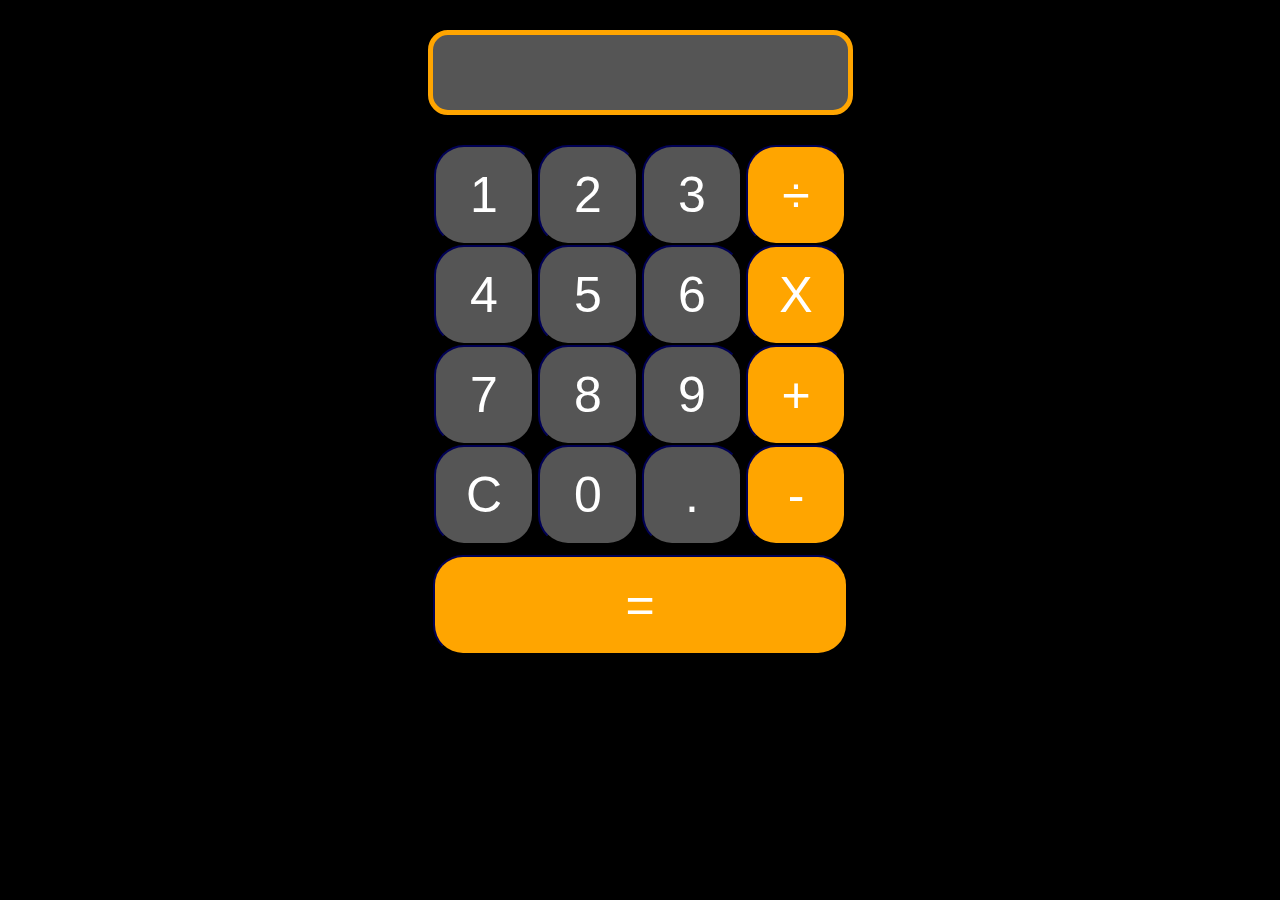
==== index.html @ efc2cc37 "Rename calculator.html to index.html" ====
<!DOCTYPE html>
<html lang="en">
<head>
    <link rel="stylesheet" href="calculator.css">
    <!-- <script src="calculator.js"></script> -->
    <meta charset="UTF-8">
    <meta http-equiv="X-UA-Compatible" content="IE=edge">
    <meta name="viewport" content="width=device-width, initial-scale=1.0">
    <title>Calculator</title>
</head>
<body>

    <div id="calculator-grid">
  <div class="align">
    <h1 class="header">
      
    </h1>
    <p id="display">

    </p>
    <div>
       <button class="number" id="num1">1</button>
       <button class="number" id="num2">2</button> 
       <button class="number" id="num3">3</button>
       <button class="number1" id="numDiv">÷</button>
    </div>
    <div>
       <button class="number" id="num4">4</button>
       <button class="number" id="num5">5</button>
       <button class="number" id="num6">6</button>
       <button class="number1" id="numMult">X</button>
    </div>
    <div>
       <button class="number" id="num7">7</button>
       <button class="number" id="num8">8</button>
       <button class="number" id="num9">9</button>
       <button class="number1" id="numAdd">+</button>
    </div>
    <div>
       <button class="number" id="numClear">C</button>
       <button class="number" id="num0">0</button>
       <button class="number" id="numDecimal">.</button>
       <button class="number1" id="numMinus">-</button>
    </div>
    <div>

       <button class="equals" id="numEquals">=</button>

       <p class="result">Answer is</p>
    </div>
</div>
    </div>
   

    <script src="./calculator.js"></script>
</body>
</html>


<!-- we need to make it print to console -->
---- calculator.css ----
body
{
    background-color: black;
}


.header
{
    font-size: 40px;
    font-family:Arial, Helvetica, sans-serif;
    color:#555555 ;
   
}
.number
{
   border-radius:30px;
   color: white;
   background-color: #555555;
   font-size: 50px;
   /* padding: 15px 32px; */
   height: 100px;
   width:100px;
   transition-duration: 0.6s;
   border-color: rgb(0, 0, 1);
}

.number1
{
    border-radius:30px;
   color: white;
   background-color: orange;
   height: 100px;
   width:100px;
   font-size: 50px;
   transition-duration: 0.6s;
   border-color: rgb(0, 0, 1);
}
.equals
{
    border-radius:30px;
   color: white;
   background-color: orange;
   height: 100px;
   margin-top: 10px;
   width:415px;
   font-size: 50px;
   transition-duration: 0.6s;
   border-color: rgb(0, 0, 1);
}

.input
{
    font-size:140%;
    border-width: 100%;
    border-style: inset;
    border-color: rgb(0, 0, 1);
    background-color: lightgray;
    transition-duration:0.6s;
    line-height: 100px;
}
.align
{
    text-align: center;
}
#display
{
    font-family:Arial, Helvetica, sans-serif;
    border-radius:100%;
   color: white;
   background-color: #555555;
   font-size: 50px;
   /* padding: 15px 32px; */
   transition-duration: 0.6s;
   border-color: rgb(0, 0, 1);
    margin: 30px auto;
    border:5px solid orange;
    border-radius: 20px;
    height: 75px;
    line-height: 75px;
    width:415px;
}

.number:hover
{
    background-color: black;
    transform: scale(1.1);
}
.number1:hover
{
    background-color: black;
}
.number:active
{
    transition-duration: 0.01s;
    background-color: orange;
}
.number1:active
{
    transition-duration: 0.01s;
    background-color: #555555;
}
.input:hover
{   
    
    background-color: white;
}
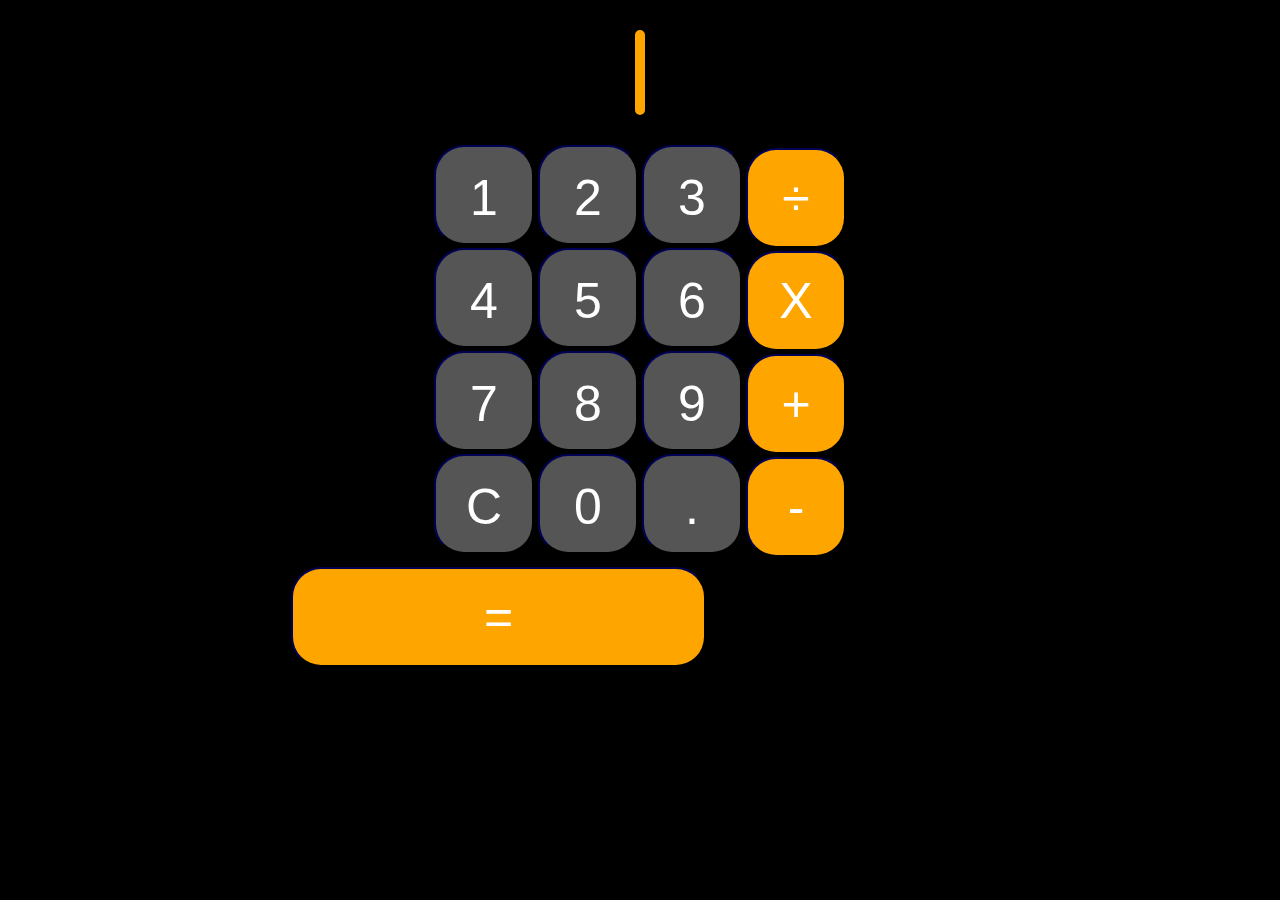
==== commit 831202b8: "update #1" ====
--- a/index.html
+++ b/index.html
@@ -46,7 +46,11 @@
 
        <button class="equals" id="numEquals">=</button>
 
+<<<<<<< HEAD:calculator.html
+       
+=======
        <p class="result">Answer is</p>
+>>>>>>> efc2cc37ac60266bebc3883e998d4862aeb5e0aa:index.html
     </div>
 </div>
     </div>
@@ -57,4 +61,8 @@
 </html>
 
 
+<<<<<<< HEAD:calculator.html
 <!-- we need to make it print to console -->
+=======
+<!-- we need to make it print to console -->
+>>>>>>> efc2cc37ac60266bebc3883e998d4862aeb5e0aa:index.html
--- a/calculator.css
+++ b/calculator.css
@@ -22,6 +22,7 @@
    width:100px;
    transition-duration: 0.6s;
    border-color: rgb(0, 0, 1);
+   line-height: 100px;
 }
 
 .number1
@@ -34,6 +35,10 @@
    font-size: 50px;
    transition-duration: 0.6s;
    border-color: rgb(0, 0, 1);
+<<<<<<< HEAD
+   line-height: 100px;
+=======
+>>>>>>> efc2cc37ac60266bebc3883e998d4862aeb5e0aa
 }
 .equals
 {
@@ -77,7 +82,13 @@
     border-radius: 20px;
     height: 75px;
     line-height: 75px;
+<<<<<<< HEAD
+    min-width:415px;
+    /* width:100%; */
+    max-width: fit-content;
+=======
     width:415px;
+>>>>>>> efc2cc37ac60266bebc3883e998d4862aeb5e0aa
 }
 
 .number:hover
@@ -104,4 +115,13 @@
     
     background-color: white;
 }
-
+.equals:hover
+{
+    background-color: black;
+    transform: scale(1.1);
+}
+.equals:active
+{
+    transition-duration: 0.01s;
+    background-color: #555555;
+}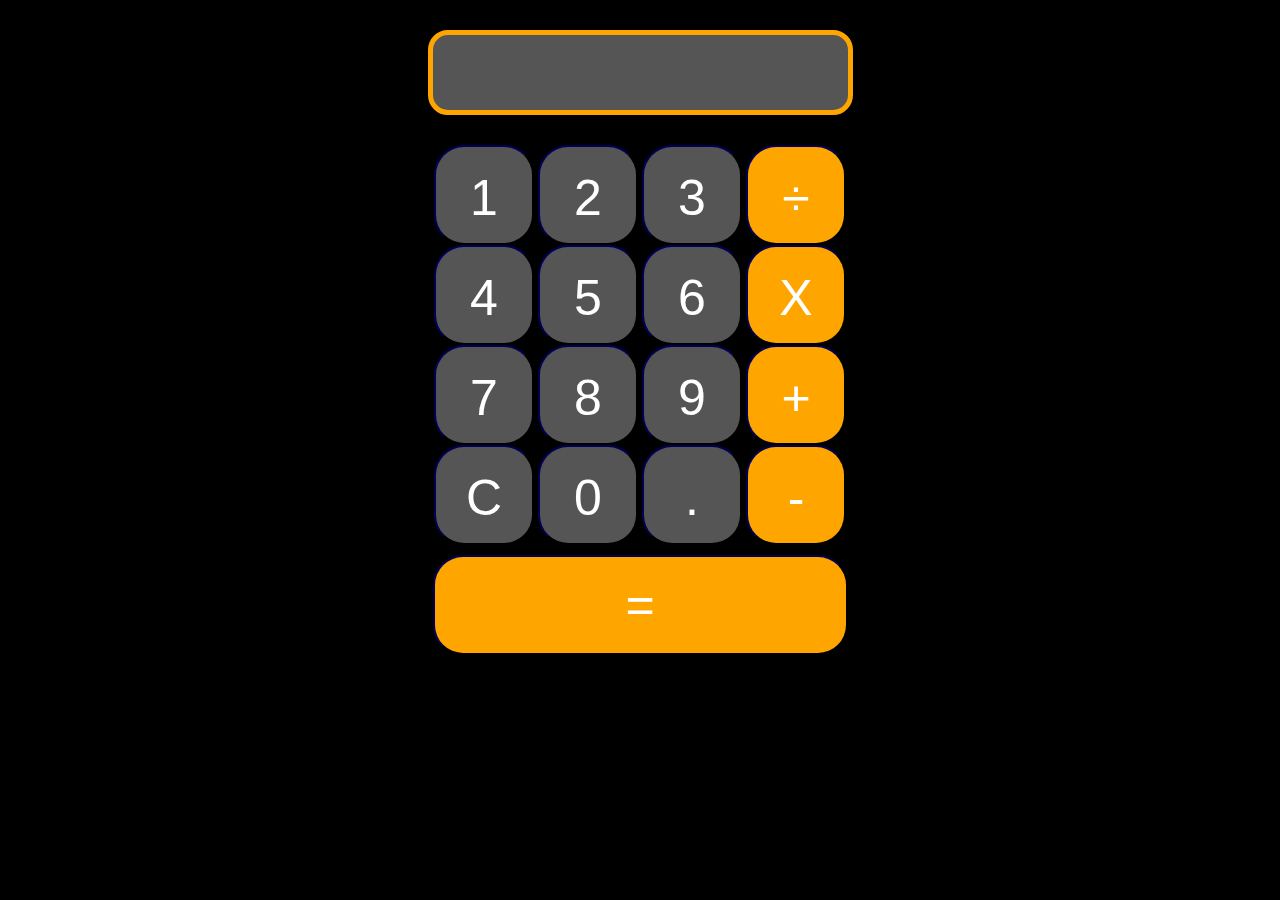
==== commit bae02d88: "Update index.html" ====
--- a/index.html
+++ b/index.html
@@ -5,7 +5,6 @@
     <!-- <script src="calculator.js"></script> -->
     <meta charset="UTF-8">
     <meta http-equiv="X-UA-Compatible" content="IE=edge">
-    <meta name="viewport" content="width=device-width, initial-scale=1.0">
     <title>Calculator</title>
 </head>
 <body>
@@ -46,11 +45,9 @@
 
        <button class="equals" id="numEquals">=</button>
 
-<<<<<<< HEAD:calculator.html
+
        
-=======
-       <p class="result">Answer is</p>
->>>>>>> efc2cc37ac60266bebc3883e998d4862aeb5e0aa:index.html
+
     </div>
 </div>
     </div>
@@ -61,8 +58,4 @@
 </html>
 
 
-<<<<<<< HEAD:calculator.html
-<!-- we need to make it print to console -->
-=======
-<!-- we need to make it print to console -->
->>>>>>> efc2cc37ac60266bebc3883e998d4862aeb5e0aa:index.html
+
--- a/calculator.css
+++ b/calculator.css
@@ -35,10 +35,8 @@
    font-size: 50px;
    transition-duration: 0.6s;
    border-color: rgb(0, 0, 1);
-<<<<<<< HEAD
    line-height: 100px;
-=======
->>>>>>> efc2cc37ac60266bebc3883e998d4862aeb5e0aa
+
 }
 .equals
 {
@@ -82,13 +80,9 @@
     border-radius: 20px;
     height: 75px;
     line-height: 75px;
-<<<<<<< HEAD
     min-width:415px;
     /* width:100%; */
     max-width: fit-content;
-=======
-    width:415px;
->>>>>>> efc2cc37ac60266bebc3883e998d4862aeb5e0aa
 }
 
 .number:hover
